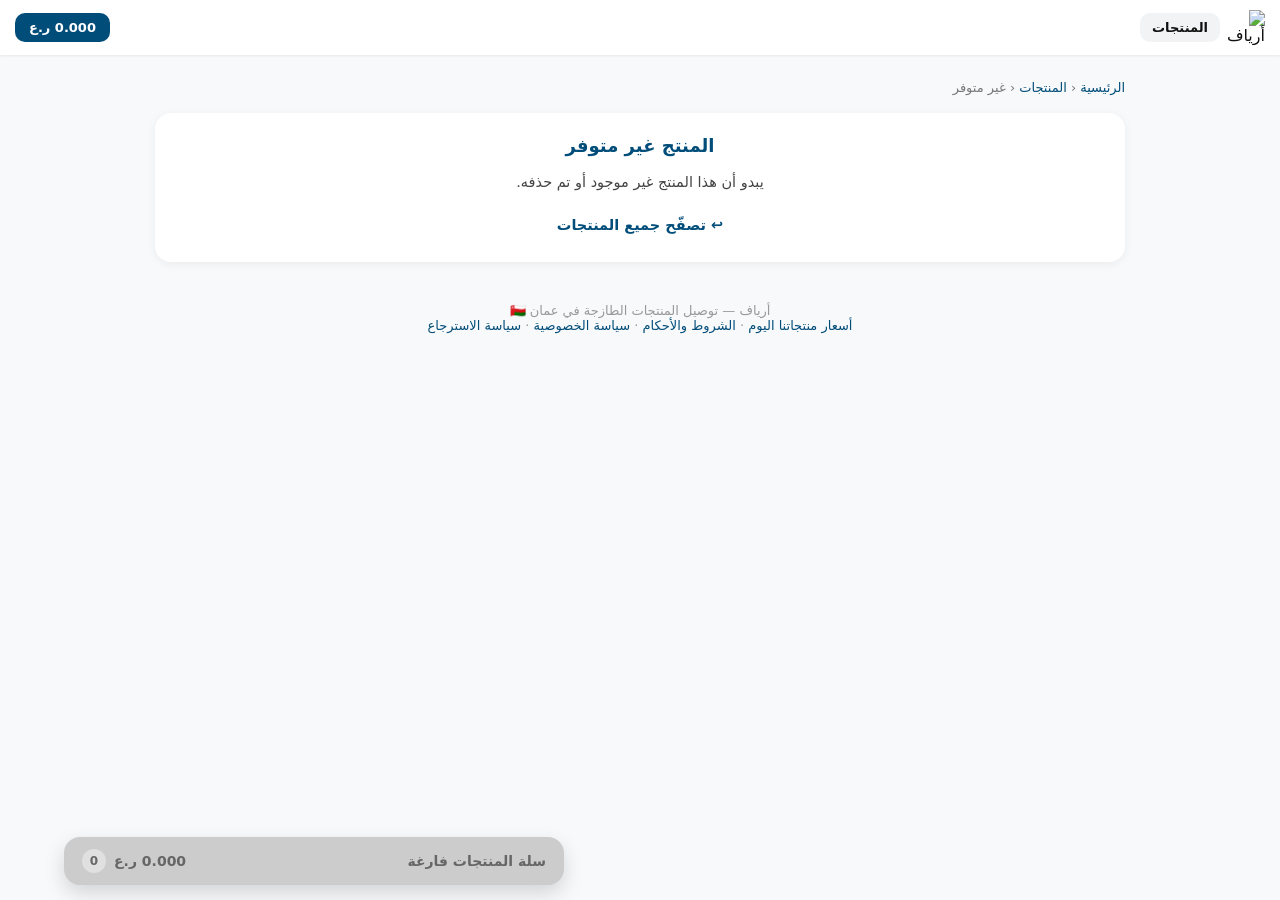
==== product/index.html @ e7104738 "Add files via upload" ====
<!DOCTYPE html>
<html lang="ar" dir="rtl">
<head>
<meta charset="UTF-8">
<meta name="viewport" content="width=device-width, initial-scale=1.0">
<title>تفاصيل المنتج | مزارع الثنيان قطر</title>
<meta name="description" content="تعرّف على منتجات مزارع الثنيان قطر واطلبها أونلاين.">
<meta name="robots" content="index, follow, max-image-preview:large">
<meta name="theme-color" content="#004d7a">
<meta property="og:type" content="product">
<meta property="og:site_name" content="مزارع الثنيان قطر">
<meta property="og:locale" content="ar_QA">
<meta property="og:title" content="تفاصيل المنتج | مزارع الثنيان قطر">
<meta property="og:description" content="تعرّف على منتجات مزارع الثنيان قطر واطلبها أونلاين.">
<meta property="og:image" content="https://althenayanfarms.app/assets/images/nfc2.png">
<meta property="og:image:width" content="518">
<meta property="og:image:height" content="121">
<meta property="og:image:alt" content="شعار مزارع الثنيان قطر - Althenayan Farms">
<meta name="twitter:card" content="summary_large_image">
<meta name="twitter:title" content="تفاصيل المنتج | مزارع الثنيان قطر">
<meta name="twitter:description" content="تعرّف على منتجات مزارع الثنيان قطر واطلبها أونلاين.">
<meta name="twitter:image" content="https://althenayanfarms.app/assets/images/nfc2.png">
<link rel="icon" href="/favicon.svg" type="image/svg+xml">
<script src="https://www.gstatic.com/firebasejs/10.12.2/firebase-app-compat.js"></script>
<script src="https://www.gstatic.com/firebasejs/10.12.2/firebase-firestore-compat.js"></script>
<script src="https://www.gstatic.com/firebasejs/10.12.2/firebase-database-compat.js"></script>
<script src="/assets/js/firebase-client.js?v=20260913"></script>
<script src="/assets/js/products-store.js"></script>
<script src="/assets/js/cart.js"></script>
<style>
* { box-sizing: border-box; margin: 0; padding: 0; font-family: system-ui, -apple-system, 'Segoe UI', Roboto, sans-serif; -webkit-tap-highlight-color: transparent; }
body { background: #f8f9fa; color: #111; padding-bottom: 100px; }
a { text-decoration: none; color: inherit; }

/* ── رأس الصفحة (مطابق للصفحة الرئيسية) ── */
.MainContainer_headerContainer__RY5Ne { background: #fff; position: sticky; top: 0; z-index: 100; box-shadow: 0 1px 3px rgba(0,0,0,.07); }
.Header_header__HSEQ9 { max-width: 1400px; margin: 0 auto; padding: 10px 15px; }
.Header_nav__DVSK7 { display: flex; justify-content: space-between; align-items: center; }
.Header_logoWithCatalog__v4fgc { display: flex; align-items: center; gap: 10px; }
.Logo_logo__oq6_b { display: block; width: 35px; height: 35px; position: relative; }
.Logo_fullLogo__l2rPp { width: 100%; height: 100%; object-fit: contain; }
.Header_sideWrapper__3FSV4 { display: flex; align-items: center; gap: 8px; }
.CartButton_wrapper__DN_bX { display: flex; align-items: center; gap: 6px; }
.CartButton_wrapper__DN_bX .Button_primary__SrbPy {
  background-color: #004d7a; color: #fff; border: none; padding: 7px 14px;
  border-radius: 10px; font-weight: bold; cursor: pointer; display: flex;
  align-items: center; gap: 6px; font-size: 13px;
}
.Header_homeBtn__Z1xQp {
  background: #f1f3f5; border: none; padding: 7px 12px; border-radius: 10px;
  font-weight: 600; cursor: pointer; font-size: 13px; color: #111;
}

/* ── المحتوى ── */
.wrap { max-width: 1000px; margin: 0 auto; padding: 15px; }
.breadcrumb { font-size: 13px; color: #777; margin: 10px 0 18px; }
.breadcrumb a { color: #004d7a; }
.card { background: #fff; border-radius: 16px; box-shadow: 0 2px 10px rgba(0,0,0,.06); overflow: hidden; display: flex; flex-wrap: wrap; }
.card-img { flex: 1 1 320px; background: #f1f3f5; display: flex; align-items: center; justify-content: center; min-height: 300px; position: relative; }
.card-img img { width: 100%; height: 100%; object-fit: cover; max-height: 420px; }
.card-body { flex: 1 1 320px; padding: 26px; display: flex; flex-direction: column; gap: 14px; }
h1 { font-size: 24px; color: #111; line-height: 1.5; font-weight: 800; }
.desc { color: #444; line-height: 1.9; font-size: 15px; }
.price { font-size: 26px; font-weight: 800; color: #004d7a; }
.price small { font-size: 15px; font-weight: 600; }
.badges { display: flex; gap: 8px; flex-wrap: wrap; }
.badge { background: #e8f4ea; color: #1e7e34; font-size: 12px; font-weight: 700; padding: 5px 12px; border-radius: 20px; }
.badge.blue { background: #e7f1f8; color: #004d7a; }

/* زر الإضافة وعداد الكمية (مطابق للصفحة الرئيسية) */
.buy-area { position: relative; margin-top: auto; min-height: 48px; display: flex; align-items: center; }
.AddButton {
  background: #004d7a; color: #fff; border: none; padding: 12px 30px;
  border-radius: 12px; font-weight: 800; cursor: pointer; font-size: 15px;
}
.QuantityController {
  background: #f8f9fa; border: 1px solid #dee2e6; padding: 4px 12px;
  border-radius: 10px; display: flex; align-items: center; gap: 14px;
  font-weight: 700; font-size: 15px;
}
.QuantityController button { background: none; border: none; font-size: 18px; font-weight: bold; cursor: pointer; color: #004d7a; padding: 2px 8px; }

.section { background: #fff; border-radius: 16px; box-shadow: 0 2px 10px rgba(0,0,0,.06); padding: 22px 26px; margin-top: 18px; }
.section h2 { font-size: 18px; color: #004d7a; margin-bottom: 12px; }
.section p { color: #444; line-height: 2; font-size: 14.5px; }
.related { display: grid; grid-template-columns: repeat(auto-fill, minmax(150px, 1fr)); gap: 12px; }
.rel-card { background: #f8f9fa; border-radius: 12px; overflow: hidden; border: 1px solid #eee; transition: transform .15s; }
.rel-card:hover { transform: translateY(-3px); }
.rel-card img { width: 100%; height: 110px; object-fit: cover; }
.rel-card .rel-body { padding: 10px; }
.rel-card .rel-name { font-size: 13.5px; font-weight: 700; color: #222; line-height: 1.5; }
.rel-card .rel-price { font-size: 13px; font-weight: 800; color: #004d7a; margin-top: 4px; }
.footer { text-align: center; color: #999; font-size: 13px; padding: 26px 15px; }
.footer a { color: #004d7a; }
.toast { position: fixed; bottom: 100px; right: 50%; transform: translateX(50%) translateY(80px); background: #1e7e34; color: #fff; padding: 12px 26px; border-radius: 12px; font-weight: 700; opacity: 0; transition: all .3s; z-index: 999; }
.toast.show { opacity: 1; transform: translateX(50%) translateY(0); }
.loading { text-align: center; color: #999; padding: 60px 20px; font-size: 15px; }
.hidden { display: none !important; }

/* ── شريط السلة العائم أسفل الشاشة (مطابق للصفحة الرئيسية) ── */
.FloatingCartBar {
  position: fixed; bottom: 15px; left: 5%; width: 90%; max-width: 500px;
  background-color: #cccccc; color: #666666; border-radius: 16px; padding: 12px 18px;
  display: flex; justify-content: space-between; align-items: center;
  box-shadow: 0 8px 20px rgba(0, 0, 0, 0.15); z-index: 1000; cursor: default;
  transition: all 0.3s ease;
}
.FloatingCartBar.active-cart { background-color: #004d7a; color: white; box-shadow: 0 8px 20px rgba(0, 77, 122, 0.3); cursor: pointer; }
.FloatingCartBar .cart-text { font-size: 14px; font-weight: bold; display: flex; align-items: center; gap: 6px; }
.FloatingCartBar .cart-badge {
  background: #e0e0e0; color: #666; width: 24px; height: 24px; border-radius: 50%;
  display: flex; align-items: center; justify-content: center; font-size: 12px;
  font-weight: bold; transition: all 0.3s ease;
}
.FloatingCartBar.active-cart .cart-badge { background: #ffffff; color: #004d7a; }
.FloatingCartBar .cart-price { font-size: 14px; font-weight: bold; }
</style>
</head>
<body>

<!-- رأس الصفحة -->
<div class="MainContainer_headerContainer__RY5Ne">
  <header class="Header_header__HSEQ9">
    <div class="Header_nav__DVSK7">
      <div class="Header_logoWithCatalog__v4fgc">
        <a class="Logo_logo__oq6_b" href="/"><img alt="أرياف" src="/assets/images/areaf-logo.webp" class="Logo_fullLogo__l2rPp"></a>
        <button class="Header_homeBtn__Z1xQp" onclick="window.location.href='/#products'">المنتجات</button>
      </div>
      <div class="Header_sideWrapper__3FSV4">
        <div class="CartButton_wrapper__DN_bX">
          <button class="Button_button__xKXcy Button_primary__SrbPy" onclick="goToCart()">
            <span id="header-total">0.000 ر.ع</span>
          </button>
        </div>
      </div>
    </div>
  </header>
</div>

<main class="wrap">
  <nav class="breadcrumb" aria-label="breadcrumb">
    <a href="/">الرئيسية</a> &lsaquo; <a href="/#products">المنتجات</a> &lsaquo; <span id="crumb-name">…</span>
  </nav>

  <div class="loading" id="loadingBox">⏳ جاري تحميل تفاصيل المنتج…</div>

  <div class="hidden" id="notFoundBox">
    <div class="section" style="text-align:center">
      <h2>المنتج غير متوفر</h2>
      <p>يبدو أن هذا المنتج غير موجود أو تم حذفه.</p>
      <p style="margin-top:14px"><a href="/#products" style="color:#004d7a;font-weight:700">↩︎ تصفّح جميع المنتجات</a></p>
    </div>
  </div>

  <div class="hidden" id="contentBox">
    <article class="card" itemscope itemtype="https://schema.org/Product">
      <div class="card-img"><img id="p-img" src="" alt="" itemprop="image" fetchpriority="high"></div>
      <div class="card-body">
        <h1 itemprop="name" id="p-name"></h1>
        <div class="badges">
          <span class="badge">✅ طازج يومياً</span>
          <span class="badge blue">🚚 توصيل مجاني خلال 40 دقيقة</span>
          <span class="badge blue">🇴🇲 داخل عمان</span>
        </div>
        <p class="desc" itemprop="description" id="p-desc"></p>
        <div class="price" itemprop="offers" itemscope itemtype="https://schema.org/Offer">
          <meta itemprop="priceCurrency" content="OMR">
          <span itemprop="price" content="" id="p-price"></span> <small>ر.ع</small>
          <link itemprop="availability" href="https://schema.org/InStock">
        </div>
        <div class="buy-area" id="buyArea"></div>
      </div>
    </article>

    <section class="section">
      <h2 id="p-heading"></h2>
      <p id="p-longdesc"></p>
    </section>

    <section class="section" id="relatedSection">
      <h2>منتجات طازجة أخرى قد تعجبك</h2>
      <div class="related" id="relatedGrid"></div>
    </section>
  </div>
</main>

<footer class="footer">أرياف — توصيل المنتجات الطازجة في عمان 🇴🇲<br>
<a href="/prices">أسعار منتجاتنا اليوم</a> · <a href="/terms.html">الشروط والأحكام</a> · <a href="/privacy.html">سياسة الخصوصية</a> · <a href="/returns.html">سياسة الاسترجاع</a></footer>

<!-- شريط السلة العائم السفلي -->
<div class="FloatingCartBar" id="floating-cart-bar" onclick="goToCart()">
  <div class="cart-text" id="cart-text-content">سلة المنتجات فارغة</div>
  <div style="display: flex; align-items: center; gap: 8px;">
    <span class="cart-price" id="footer-total">0.000 ر.ع</span>
    <div class="cart-badge" id="footer-count">0</div>
  </div>
</div>

<div class="toast" id="toast">✅ تمت الإضافة إلى السلة</div>

<script>
// نسخة مدمجة من الكتالوج: عرض فوري بلا انتظار الشبكة، ثم تُزامَن من Firestore
const defaultProducts = [
    { _id: 'S1OG6OdRczZ759QvIwOE', name: 'صدور دجاج فيليه 500 غرام', desc: 'صدور دجاج فيليه طازجة عالية الجودة، طرية ومتعددة الاستخدامات. غنية بالبروتين وقليلة الدهون، مثالية للشوي أو الطبخ أو إضافتها إلى وصفاتك المفضلة.', price: '26.500', img: '/assets/images/products/64cfaf4f58a04ba1.webp' },
    { _id: 'nwN3f1m8eHN95QnaHN1d', name: 'أفخاذ دجاج (درام ستيك) 500 غرام', desc: 'أفخاذ دجاج طازجة بلحم طري وطعم غني. غنية بالبروتين، مثالية للشوي والتحميص والقلي ولجميع وصفات العائلة اليومية.', price: '14.750', img: '/assets/images/products/bca1d85d40df473d.webp' },
    { _id: 'ojP5ioggS4Hfm76S4rj8', name: 'قوانص دجاج 500 غرام', desc: 'قوانص دجاج طازجة بقوام غني وطعم مميز. غنية بالبروتين، مثالية للقلي والتحمير واليخنات والأطباق التقليدية.', price: '11.750', img: '/assets/images/products/75ea36470623ad14.webp' },
    { _id: 'r4o9smkxTUTCrY8Kjr6X', name: 'دجاج كامل طازج 1000 غرام', desc: 'دجاج كامل طازج بلحم طري وطعم غني لوجبات العائلة. غني بالبروتين ومعبأ بعناية للحفاظ على الطزاجة، مثالي للشوي والتحميص والقلي.', price: '22.500', img: '/assets/images/products/cbe97a395f35b126.webp' },
    { _id: 'iSPmE4PFDKIRRRCLv43G', name: 'قلوب دجاج 500 غرام', desc: 'قلوب دجاج طازجة بقوام غني وطعم مميز. غنية بالبروتين والحديد، مثالية للقلي والشوي والتحمير وتنويع الأطباق اليومية.', price: '12.750', img: '/assets/images/products/212a369aa60c300c.webp' },
    { _id: 'fulPUMvwYKAcGFkuGrwS', name: 'كبود دجاج 500 غرام', desc: 'كبود دجاج طازجة منتقاة بعناية، بقوام غني وطعم مميز. غنية بالبروتين والحديد، مثالية للأطباق التقليدية والوجبات المنزلية.', price: '13.750', img: '/assets/images/products/f6fcfd0275e816df.webp' },
    { _id: 'YdZ5l5oWQGqAbjaQrBXH', name: 'دجاج مفروم طازج 500 غرام', desc: 'دجاج مفروم طازج مُحضّر بعناية لسهولة الاستخدام في المطبخ. غني بالبروتين وسهل الطبخ، مثالي للبرغر والكفتة والمعكرونة والحشوات.', price: '14.000', img: '/assets/images/products/87ca2f7cca251524.webp' },
    { _id: 'gIRO1c2bue7PkfhvYWmT', name: 'رقاب دجاج 500 غرام', desc: 'رقاب دجاج طازجة، مثالية للشوربات واليخنات والمرق المنزلي.', price: '3.750', img: '/assets/images/products/9d244cb5327126b8.webp' },
    { _id: '2giQrXHcHC2BoQCIV52r', name: 'شيش طاووق 500 غرام', desc: 'شيش طاووق من صدور دجاج طازجة متبّلة بخلطة بهارات شهية. غني بالبروتين وسهل التحضير، مثالي للشوي والسندويشات والوجبات اليومية.', price: '25.000', img: '/assets/images/products/38431670b251e798.webp' },
    { _id: 'mHK5OnnfOR2pURPpfVMU', name: 'فخذ دجاج (ورك) 500 غرام', desc: 'أفخاذ دجاج (ورك) طازجة بلحم طري وطعم غني. غنية بالبروتين، مثالية للشوي والتحميص والقلي.', price: '9.000', img: '/assets/images/products/246a6301544d55ba.webp' },
    { _id: 'v2eqxAnbTBdQSpM59tcz', name: 'أرجل دجاج كاملة 500 غرام', desc: 'أرجل دجاج كاملة طازجة بلحم طري وطعم غني. غنية بالبروتين ومعبأة بعناية للحفاظ على الطزاجة، مثالية للشوي والتحميص والقلي.', price: '11.750', img: '/assets/images/products/8892553fd32c058f.webp' },
    { _id: 'zBnczV6WWUpklL42kKXo', name: 'أجنحة دجاج كاملة 500 غرام', desc: 'أجنحة دجاج كاملة طازجة بلحم طري وطعم غني. غنية بالبروتين، مثالية للشوي والتحميص والقلي وللجمعات.', price: '8.250', img: '/assets/images/products/9fe5e74d5141593f.webp' },
    { _id: 'XCrjoFobwOwdnoiolWA3', name: 'دجاج صغير طازج 600 غرام × 2', desc: 'دجاج صغير طازج بلحم طري وطعم غني لوجبات العائلة. غني بالبروتين ومعبأ بعناية للحفاظ على الطزاجة، مثالي للشوي والتحميص والقلي.', price: '28.000', img: '/assets/images/products/db50fe6795304556.webp' },
    { _id: 'dzEQfqLvrBFKQbrIx6Z3', name: 'مكعبات صدور دجاج 500 غرام', desc: 'مكعبات من صدور دجاج طازجة عالية الجودة، مقطّعة لسهولة التحضير. غنية بالبروتين وقليلة الدهون، مثالية للكاري والسلطات والمعكرونة والوجبات السريعة.', price: '27.000', img: '/assets/images/products/3204f9bb42f1b1d9.webp' },
    { _id: 'MlDtoYnnlmdP4PDaVQ6m', name: 'شرائح صدور دجاج 500 غرام', desc: 'شرائح من صدور دجاج طازجة عالية الجودة، جاهزة للطبخ السريع. غنية بالبروتين وقليلة الدهون، مثالية للراب والسلطات والسندويشات.', price: '27.500', img: '/assets/images/products/cc6eff5716136ee2.webp' },
    { _id: 'ncNAjbtkatqvUJFevht0', name: 'أقدام دجاج 500 غرام', desc: 'أقدام دجاج طازجة غنية بالبروتين، خيار صحي ومفيد لحيواناتك الأليفة. تساهم في صحة الأسنان والمفاصل وتوفّر مضغاً لذيذاً ومشبعاً.', price: '5.000', img: '/assets/images/products/04a1783b7126810d.webp' },
    { _id: 'MSfCKnEELL2xBqaIPXV6', name: 'قطع دجاج مشكّلة 1000 غرام', desc: 'قطع دجاج مشكّلة طازجة بلحم طري وطعم غني. غنية بالبروتين، مثالية للشوي والتحميص والقلي.', price: '14.250', img: '/assets/images/products/0b6afac1582cc4f7.webp' },
    { _id: 'xKksGeNI20AZ3JaBieGe', name: 'نصف دجاج متبّل باربكيو 500 غرام', desc: 'نصف دجاج طازج متبّل بخلطة الباربكيو المدخّنة. غني بالبروتين وجاهز للطبخ، مثالي للشوي والتحميص ووجبات العائلة.', price: '14.000', img: '/assets/images/products/79b0d502728e1235.webp' },
    { _id: 'jUQF3UXPvkRFpnSyt5jW', name: 'نصف دجاج متبّل مظبي 500 غرام', desc: 'نصف دجاج طازج متبّل ببهارات المظبي الأصيلة بطعم مدخّن غني مستوحى من المطبخ التقليدي. غني بالبروتين وجاهز للطبخ.', price: '14.000', img: '/assets/images/products/89275693f7ff0f65.webp' },
    { _id: 'GNLnKqUMgh5yh3cAl0z0', name: 'أفخاذ دجاج متبّلة باربكيو 500 غرام', desc: 'أفخاذ دجاج طازجة متبّلة بخلطة الباربكيو المدخّنة. غنية بالبروتين وجاهزة للطبخ، مثالية للشوي والتحميص.', price: '14.250', img: '/assets/images/products/5d53c059ff94313e.webp' },
    { _id: 'uExSYxQ3rQJkdMG5Vcl5', name: 'أجنحة دجاج متبّلة باربكيو 500 غرام', desc: 'أجنحة دجاج طازجة متبّلة بخلطة الباربكيو المدخّنة. غنية بالبروتين وجاهزة للطبخ، مثالية للشوي وللجمعات.', price: '11.000', img: '/assets/images/products/66be65de5ea520e3.webp' },
    { _id: 'RTEWF6TOZGgNk6iwKMjs', name: 'صدور دجاج فيليه متبّلة برياني 500 غرام', desc: 'صدور دجاج فيليه طازجة متبّلة ببهارات البرياني العطرية بطعم غني وتقليدي. غنية بالبروتين وجاهزة للطبخ.', price: '29.250', img: '/assets/images/products/2ff885eb8b669009.webp' },
    { _id: 'qCGbphRfdncA1oUsoe1i', name: 'نصف دجاج متبّل برياني 500 غرام', desc: 'نصف دجاج طازج متبّل ببهارات البرياني العطرية. غني بالبروتين وجاهز للطبخ، مثالي لوجبات العائلة.', price: '14.000', img: '/assets/images/products/f02c02162c1c017d.webp' },
    { _id: 'M8iemWZzu5ZnZJz5gPAx', name: 'أرجل دجاج متبّلة برياني 500 غرام', desc: 'أرجل دجاج طازجة متبّلة ببهارات البرياني العطرية. غنية بالبروتين وجاهزة للطبخ.', price: '11.500', img: '/assets/images/products/0b3475d325f934cc.webp' },
    { _id: '2TOHeov8FLhYAA2ynWl2', name: 'شيش طاووق متبّل برياني 500 غرام', desc: 'شيش طاووق من صدور دجاج طازجة متبّل ببهارات البرياني العطرية. غني بالبروتين وجاهز للطبخ، مثالي للشوي.', price: '27.750', img: '/assets/images/products/8a9b4ec13451ced9.webp' },
    { _id: 'cDaciF4hRMmlzmFMUwRU', name: 'صدور دجاج فيليه متبّلة مظبي 500 غرام', desc: 'صدور دجاج فيليه طازجة متبّلة ببهارات المظبي الأصيلة بطعم مدخّن غني. غنية بالبروتين وجاهزة للطبخ.', price: '29.250', img: '/assets/images/products/07788c3fe76e4c40.webp' },
    { _id: 'zjqLtpH7uhKoQdvajyvf', name: 'أفخاذ دجاج متبّلة مظبي 500 غرام', desc: 'أفخاذ دجاج طازجة متبّلة ببهارات المظبي الأصيلة بطعم مدخّن غني. غنية بالبروتين وجاهزة للطبخ.', price: '14.250', img: '/assets/images/products/3a8ed432ad0aa57a.webp' },
    { _id: 'TZBpgXT7FVlqGFlbPMLz', name: 'أرجل دجاج متبّلة مظبي 500 غرام', desc: 'أرجل دجاج طازجة متبّلة ببهارات المظبي الأصيلة. غنية بالبروتين وجاهزة للطبخ، مثالية للشوي والتحميص.', price: '11.500', img: '/assets/images/products/9138a9671d3d7b53.webp' },
    { _id: 'WwQsdYnU0RJLFueBaSgW', name: 'شيش طاووق متبّل مظبي 500 غرام', desc: 'شيش طاووق من صدور دجاج طازجة متبّل ببهارات المظبي الأصيلة بطعم مدخّن غني. غني بالبروتين وجاهز للطبخ.', price: '27.750', img: '/assets/images/products/60dad38de03199a1.webp' },
    { _id: 'ZyqvUxpFP70rPQWN6QWS', name: 'شيش طاووق متبّل حار 500 غرام', desc: 'شيش طاووق من صدور دجاج طازجة متبّل بخلطة بهارات حارة وغنية. غني بالبروتين وجاهز للطبخ، مثالي للشوي والراب.', price: '27.750', img: '/assets/images/products/cf43edec84a46f3d.webp' },
    { _id: 'Tlr3lRKO1oTBmNIoWHEf', name: 'صدور دجاج فيليه متبّلة باربكيو 500 غرام', desc: 'صدور دجاج فيليه طازجة متبّلة بخلطة الباربكيو المدخّنة. غنية بالبروتين وجاهزة للطبخ، مثالية للشوي والسندويشات.', price: '29.250', img: '/assets/images/products/684549406577a1ab.webp' },
    { _id: 'ZIWEF0fXSx9iHAVf3Ap7', name: 'أرجل دجاج متبّلة باربكيو 500 غرام', desc: 'أرجل دجاج طازجة متبّلة بخلطة الباربكيو المدخّنة. غنية بالبروتين وجاهزة للطبخ.', price: '11.500', img: '/assets/images/products/56205362ebc1ba9b.webp' },
    { _id: 'VMn7JqE4VqSqBX2CZEaI', name: 'شيش طاووق متبّل باربكيو 500 غرام', desc: 'شيش طاووق من صدور دجاج طازجة متبّل بخلطة الباربكيو المدخّنة. غني بالبروتين وجاهز للطبخ.', price: '27.750', img: '/assets/images/products/b4b7f408aadec921.webp' },
    { _id: '2OlfKFXBb8Ix4odms5no', name: 'أفخاذ دجاج متبّلة برياني 500 غرام', desc: 'أفخاذ دجاج طازجة متبّلة ببهارات البرياني العطرية. غنية بالبروتين وجاهزة للطبخ.', price: '14.250', img: '/assets/images/products/ed1ae07dcfc0f9ea.webp' },
    { _id: '3sN35Kfkvl7rIg7yQJ5K', name: 'أجنحة دجاج متبّلة برياني 500 غرام', desc: 'أجنحة دجاج طازجة متبّلة ببهارات البرياني العطرية. غنية بالبروتين وجاهزة للطبخ.', price: '11.000', img: '/assets/images/products/7e7dda183fd0fbc0.webp' },
    { _id: 'BuUqggzb6flHbU8EBbMl', name: 'أجنحة دجاج متبّلة مظبي 500 غرام', desc: 'أجنحة دجاج طازجة متبّلة ببهارات المظبي الأصيلة بطعم مدخّن غني. غنية بالبروتين وجاهزة للطبخ.', price: '11.000', img: '/assets/images/products/21fb68da81b99e92.webp' },
    { _id: '11cg05LrMLWZRzOn3T36', name: 'صدور دجاج فيليه متبّلة حار 500 غرام', desc: 'صدور دجاج فيليه طازجة متبّلة بخلطة بهارات حارة وغنية. غنية بالبروتين وجاهزة للطبخ.', price: '29.250', img: '/assets/images/products/2e6d75f9f697e4e6.webp' },
    { _id: 'xPKT6UC9yPzmN8KsdroX', name: 'أفخاذ دجاج متبّلة حار 500 غرام', desc: 'أفخاذ دجاج طازجة متبّلة بخلطة بهارات حارة. غنية بالبروتين وجاهزة للطبخ.', price: '14.250', img: '/assets/images/products/bcf67738ace8e0cf.webp' },
    { _id: '8xI3wehKM0FQRwBHt8y7', name: 'نصف دجاج متبّل حار 500 غرام', desc: 'نصف دجاج طازج متبّل بخلطة بهارات حارة وغنية. غني بالبروتين وجاهز للطبخ.', price: '14.000', img: '/assets/images/products/659b861b76e28535.webp' },
    { _id: '438jfz1qDUbNRG3ngqee', name: 'أرجل دجاج متبّلة حار 500 غرام', desc: 'أرجل دجاج طازجة متبّلة بخلطة بهارات حارة. غنية بالبروتين وجاهزة للطبخ.', price: '11.500', img: '/assets/images/products/998a5b3bb5804244.webp' },
    { _id: 'acSJbYZKMRB1bXYxHZOQ', name: 'أجنحة دجاج متبّلة حار 500 غرام', desc: 'أجنحة دجاج طازجة متبّلة بخلطة بهارات حارة. غنية بالبروتين وجاهزة للطبخ.', price: '11.000', img: '/assets/images/products/83b4480d7674f006.webp' },
    { _id: 'Eusox1P1ltl5fbNJRBwf', name: 'صدور دجاج فيليه متبّلة تندوري 500 غرام', desc: 'صدور دجاج فيليه طازجة متبّلة ببهارات التندوري التقليدية بطعم أصيل وغني. غنية بالبروتين وجاهزة للطبخ.', price: '29.250', img: '/assets/images/products/9725d7a022d69dc2.webp' },
    { _id: 'CzUrwn0OcXdKFajpma9O', name: 'أرجل دجاج متبّلة تندوري 500 غرام', desc: 'أرجل دجاج طازجة متبّلة ببهارات التندوري التقليدية. غنية بالبروتين وجاهزة للطبخ.', price: '11.500', img: '/assets/images/products/c2f478bb4ff61367.webp' },
    { _id: 'ry7W8ywklZbC5tHanmSD', name: 'أفخاذ دجاج متبّلة تندوري 500 غرام', desc: 'أفخاذ دجاج طازجة متبّلة ببهارات التندوري التقليدية. غنية بالبروتين وجاهزة للطبخ.', price: '14.250', img: '/assets/images/products/93ef0fb0967f9bbc.webp' },
    { _id: 'QFpUF8aYHzpecq23JOm3', name: 'نصف دجاج متبّل تندوري 500 غرام', desc: 'نصف دجاج طازج متبّل ببهارات التندوري التقليدية بطعم أصيل. غني بالبروتين وجاهز للطبخ.', price: '14.000', img: '/assets/images/products/b0a4a2cc0f3eed50.webp' },
    { _id: 'srIMYbsS8Y5BOj3c8E08', name: 'شيش طاووق متبّل تندوري 500 غرام', desc: 'شيش طاووق من صدور دجاج طازجة متبّل ببهارات التندوري التقليدية. غني بالبروتين وجاهز للطبخ.', price: '27.750', img: '/assets/images/products/70d030c6b9655b53.webp' },
    { _id: 'SwIAAhG8hYqcDZ4mY6Qs', name: 'أجنحة دجاج متبّلة تندوري 500 غرام', desc: 'أجنحة دجاج طازجة متبّلة ببهارات التندوري التقليدية. غنية بالبروتين وجاهزة للطبخ.', price: '11.000', img: '/assets/images/products/d5596fe61eaf9ddf.webp' },
    { _id: 'hvF6THoRILY8BNU1OrNP', name: 'دجاج كامل طازج 800 غرام', desc: 'دجاج كامل طازج بلحم طري وطعم غني لوجبات العائلة. غني بالبروتين ومعبأ بعناية للحفاظ على الطزاجة، مثالي للشوي والتحميص والقلي.', price: '18.000', img: '/assets/images/products/7d11a6bb00898616.webp' },
    { _id: 'Mwb10LM3jGOYjKqdFh26', name: 'دجاج كامل طازج 900 غرام', desc: 'دجاج كامل طازج بلحم طري وطعم غني لوجبات العائلة. غني بالبروتين ومعبأ بعناية للحفاظ على الطزاجة، مثالي للشوي والتحميص والقلي.', price: '20.250', img: '/assets/images/products/d3686bb3c96a408b.webp' },
    { _id: 'fuFrz7w7SQ0TYkld2Pmn', name: 'دجاج كامل طازج 1100 غرام', desc: 'دجاج كامل طازج بلحم طري وطعم غني لوجبات العائلة. غني بالبروتين ومعبأ بعناية للحفاظ على الطزاجة، مثالي للشوي والتحميص والقلي.', price: '24.750', img: '/assets/images/products/ed94349197d7ea66.webp' },
    { _id: 'R5Ii05AQssGu4Jlfw3He', name: 'دجاج كامل طازج 1200 غرام', desc: 'دجاج كامل طازج بلحم طري وطعم غني لوجبات العائلة. غني بالبروتين ومعبأ بعناية للحفاظ على الطزاجة، مثالي للشوي والتحميص والقلي.', price: '27.000', img: '/assets/images/products/8ad8c7f8bf4d83c2.webp' },
    { _id: '4iPz3a1y016ckh0MsuOX', name: 'دجاج كامل طازج 1300 غرام', desc: 'دجاج كامل طازج بلحم طري وطعم غني لوجبات العائلة. غني بالبروتين ومعبأ بعناية للحفاظ على الطزاجة، مثالي للشوي والتحميص والقلي.', price: '29.000', img: '/assets/images/products/97a32529db9999fd.webp' },
    { _id: 'usvJD2SJq9gdXR6vvNoe', name: 'دجاج كامل طازج 1400 غرام', desc: 'دجاج كامل طازج بلحم طري وطعم غني لوجبات العائلة. غني بالبروتين ومعبأ بعناية للحفاظ على الطزاجة، مثالي للشوي والتحميص والقلي.', price: '31.000', img: '/assets/images/products/48b9a5996c6edf44.webp' },
    { _id: 'd0CvubG0NKn0pAsknDGS', name: 'دجاج صغير طازج 500 غرام × 2', desc: 'دجاج صغير طازج بلحم طري وطعم غني لوجبات العائلة. غني بالبروتين ومعبأ بعناية للحفاظ على الطزاجة، مثالي للشوي والتحميص والقلي.', price: '24.000', img: '/assets/images/products/d217128b266786a2.webp' },
    { _id: 'ZjGj6gmJlhoCScgAttlP', name: 'دجاج صغير طازج 400 غرام × 2', desc: 'دجاج صغير طازج بلحم طري وطعم غني لوجبات العائلة. غني بالبروتين ومعبأ بعناية للحفاظ على الطزاجة، مثالي للشوي والتحميص والقلي.', price: '22.500', img: '/assets/images/products/c3fe73d3048c7729.webp' },
    { _id: 'm2Pf9KYt1JIwJjrc6SOS', name: 'صدر دجاج كامل 500 غرام', desc: 'صدر دجاج كامل طازج بلحم طري وطعم غني طبيعي. غني بالبروتين وقليل الدهون، مثالي للشوي والتحميص والطبخ الصحي.', price: '15.000', img: '/assets/images/products/2aa94c3be73d9d62.webp' },
    { _id: 'gwFgP8G7vuEEo8s62Xk6', name: 'دجاج بلدي طازج حر الرعي 800 غرام', desc: 'دجاج بلدي طازج حر الرعي، مُربّى طبيعياً بدون مضادات حيوية، بلحم طري وطعم غني. غني بالبروتين عالي الجودة وأوميغا 3 والسيلينيوم، ومعبأ بعناية للحفاظ على الطزاجة.', price: '52.000', img: '/assets/images/products/b816ae625da69759.webp' },
    { _id: 'p0TVEPaua57zo8ql3XRP', name: 'دجاج بلدي طازج حر الرعي 900 غرام', desc: 'دجاج بلدي طازج حر الرعي، مُربّى طبيعياً بدون مضادات حيوية، بلحم طري وطعم غني. غني بالبروتين عالي الجودة وأوميغا 3 والسيلينيوم، ومعبأ بعناية للحفاظ على الطزاجة.', price: '58.500', img: '/assets/images/products/c00af4b7bb16893c.webp' },
    { _id: '7lnkdv6L6LBlfViq13jr', name: 'دجاج بلدي طازج حر الرعي 1000 غرام', desc: 'دجاج بلدي طازج حر الرعي، مُربّى طبيعياً بدون مضادات حيوية، بلحم طري وطعم غني. غني بالبروتين عالي الجودة وأوميغا 3 والسيلينيوم، ومعبأ بعناية للحفاظ على الطزاجة.', price: '65.000', img: '/assets/images/products/17b801e55832a21f.webp' },
    { _id: 'hI6aVb5QYPVvgHEP2qzi', name: 'دجاج بلدي طازج حر الرعي 1100 غرام', desc: 'دجاج بلدي طازج حر الرعي، مُربّى طبيعياً بدون مضادات حيوية، بلحم طري وطعم غني. غني بالبروتين عالي الجودة وأوميغا 3 والسيلينيوم، ومعبأ بعناية للحفاظ على الطزاجة.', price: '71.500', img: '/assets/images/products/8f1ef65748999603.webp' },
    { _id: 'o5gVM6nWCFAnBxdSj3Ed', name: 'جلد دجاج 1000 غرام', desc: 'جلد دجاج طازج درجة أولى 1000 غرام.', price: '5.000', img: '/assets/images/products/51b596d4dd0e24c6.webp' },
    { _id: 'L0rG80hTYW0XTv7o82X5', name: 'دجاج كامل طازج 700 غرام', desc: 'دجاج كامل طازج بلحم طري وطعم غني لوجبات العائلة. غني بالبروتين ومعبأ بعناية للحفاظ على الطزاجة، مثالي للشوي والتحميص والقلي.', price: '15.400', img: '/assets/images/products/22d438afda50f3fe.webp' },
    { _id: 'MPYGGEpQ3Bn8Qyug87mN', name: 'دجاج كامل مدخّن 1100 غرام', desc: 'دجاج كامل مدخّن جاهز للأكل ساخناً أو بارداً. مُحضّر من دجاج طازج ومدخّن بالخشب الطبيعي لطعم غني وقوام طري. غني بالبروتين، مثالي للوجبات السريعة والسندويشات والسلطات.', price: '37.050', img: '/assets/images/products/5ac57e2d83e5eebf.webp' },
    { _id: 'jgt4EnqbJ04saLNKhZ9w', name: 'دجاج كامل مدخّن 800 غرام', desc: 'دجاج كامل مدخّن 800 غرام، جاهز للأكل ساخناً أو بارداً.', price: '27.550', img: '/assets/images/products/5b69b3cc52db624c.webp' },
    { _id: 'AbT6V1AfooDiRwOgezVk', name: 'دجاج كامل مدخّن 1000 غرام', desc: 'دجاج كامل مدخّن جاهز للأكل ساخناً أو بارداً. مُحضّر من دجاج طازج ومدخّن بالخشب الطبيعي لطعم غني وقوام طري. غني بالبروتين، مثالي للوجبات السريعة والسندويشات والسلطات.', price: '34.200', img: '/assets/images/products/edd350ca76035a82.webp' },
    { _id: 'o2Z2TKocqgQCcXmgOU5z', name: 'دجاج كامل طازج 1000 غرام - حجم كبير', desc: 'دجاج كامل طازج بلحم طري وطعم غني لوجبات العائلة. غني بالبروتين ومعبأ بعناية للحفاظ على الطزاجة، مثالي للشوي والتحميص والقلي.', price: '25.000', img: '/assets/images/products/22d438afda50f3fe.webp' },
    { _id: 'loesbyo7vHo9InRezI1g', name: 'عسل السدر الكويتي المميز 500 غرام', desc: 'بوكس 500 غرام', price: '20.000', img: '/assets/images/products/0c8c1ee5d479af63.webp' },
    { _id: 'flkFwemf1bycshXSv2AJ', name: 'عسل السدر الكويتي المميز 250 غرام', desc: '250 غرام', price: '10.000', img: '/assets/images/products/49001983e7f062e3.webp' },
    { _id: '21rBvYjGHYuU7e05merX', name: 'عرض 50 عصفور التين', desc: 'بوكس 50 عصفور تين درجة أولى حجم كبير.', price: '7.000', img: '/assets/images/teen-50.jpg' },
    { _id: 'chNFHFvTno27Rni4dA3k', name: 'تمر خلاص جامبو', desc: 'بوكس 8 كيلو', price: '3.960', img: '/assets/images/products/6788ecc768d939f1.webp' },
    { _id: 'xIKpzPzXEb4vyqb56tkq', name: 'حمام زاجل - بوكس 20 حمامة', desc: 'بوكس 20 حمامه وزن 750 غرام', price: '12.000', img: '/assets/images/products/93a934c2e2679fac.webp' },
    { _id: 'p9mSIOsF32G0cilWQnvt', name: 'حمام زاجل - بوكس 10 حمامات', desc: 'بوكس 10 حمامات وزن 750 غرام', price: '8.000', img: '/assets/images/products/93a934c2e2679fac.webp' },
    { _id: '5cfFS0nEJ8E6zVLtONSc', name: 'تين اخضر العبدلي الفاخر', desc: 'بوكس 3 كيلو', price: '3.500', img: '/assets/images/products/effb0bf6403e9c9a.webp' },
    { _id: '3dJVqXNWYIAS9qOjamCA', name: 'سمك البلطي', desc: 'بوكس 5 كيلو', price: '8.000', img: '/assets/images/products/464d07923446889b.webp' },
    { _id: '9kO1qx9xwOQxaUPIWIJe', name: 'بيض دجاج عربي', desc: '3 اطباق', price: '7.000', img: '/assets/images/products/2c4404c7422c6f9b.webp' },
    { _id: 'v7flepe09O840aJcMmlw', name: 'عرض تمر الصقعي الملكي', desc: 'بوكس 8 كيلو تمر صقعي ملكي فاخر.', price: '3.500', img: '/assets/images/sakey-5.jpg' },
    { _id: 'YFQkJbigZpNIO63IZtAv', name: 'عرض التين الأخضر الفاخر', desc: 'بوكس 5 كيلو تين أخضر فاخر.', price: '3.500', img: '/assets/images/teen-3.jpg' },
    { _id: 'aYLUz1zdzt7RWRkuyJlI', name: 'عرض تمر الخلاص المكبوس', desc: 'بوكس 8 كيلو تمر الخلاص المكبوس درجة أولى.', price: '3.960', img: '/assets/images/khals-8.jpg' },
    { _id: 'hL12T9KFTb15dqYivRLk', name: 'عرض ربيان 10 كيلو - حجم متوسط', desc: '10 كيلو ربيان النعيرية حجم متوسط', price: '8.000', img: '/assets/images/products/9d347f7215403ff3.webp' },
    { _id: 'NevFP4IX6CIN7N85sGhz', name: 'عرض ربيان 10 كيلو - حجم كبير', desc: '10 كيلو ربيان  النعيرية حجم كبير', price: '10.000', img: '/assets/images/products/9d347f7215403ff3.webp' },
    { _id: 'IE3CVwu8yYLa4yGaIyZX', name: 'عرض كل الكويت الجديد', desc: '10 كيلو روبيان عماني جامبو طازج.', price: '5.000', img: '/assets/images/kuwaiti-jumbo-robian-10kg-new.jpg' },
    { _id: 'mYacbAoh78n05fBn5RRu', name: 'عرض 5 بطات فرنسي', desc: 'بوكس 5 بطات فرنسي عمر 4 - 5 شهور.', price: '10.000', img: '/assets/images/batt-5.jpg' },
    { _id: '3Y318d2q1lRijCweDZgD', name: 'عرض 10 بطات فرنسي', desc: 'بوكس 10 بطات فرنسي عمر 4 - 5 شهور.', price: '20.000', img: '/assets/images/batt-10.jpg' },
    { _id: 'x1LoJzT5vmlKGcyhUwX4', name: 'بطة فرنسي', desc: 'بطة فرنسي عمر 4 - 5 شهور.', price: '4.000', img: '/assets/images/batt-1.jpg' },
    { _id: 'Rwyqq8v6uSVT74YmJcJu', name: 'بوكس 5 حمامات', desc: 'بوكس 5 حمامات - طازج وزن 750 جرام.', price: '4.000', img: '/assets/images/hamam-10.jpg' },
    { _id: 'mkGyZByzrDeR02tLPN5N', name: 'بوكس 10 حمامات', desc: 'بوكس 10 حمامات - طازج وزن 750 جرام.', price: '8.000', img: '/assets/images/hamam-10.jpg' },
    { _id: 'sAXD2bZ5XETmiamlktPX', name: 'بوكس 20 حمامة', desc: 'بوكس 20 حمامات - طازج وزن 750 جرام.', price: '12.000', img: '/assets/images/hamam-20.jpg' },
    { _id: 'vEEfaaVImuwesArw5h2A', name: 'بوكس 10 حمامات زاجل', desc: 'بوكس 10 حمامات زاجل - طازج وزن 850 جرام.', price: '8.000', img: '/assets/images/zagel-10.jpg' },
    { _id: 'Lz6Q4CKw5ITfSGRnGXs3', name: 'البوكس الصغير - سمك البلطي', desc: 'بوكس سمك بلطي طازج 5 كيلو.', price: '12.000', img: '/assets/images/bolti-5.jpg' },
    { _id: 'fDwe1T8XsLL1rHh7eD5Q', name: 'البوكس الكبير - سمك البلطي', desc: 'بوكس سمك بلطي طازج 10 كيلو.', price: '20.000', img: '/assets/images/bolti-10.jpg' },
    { _id: 'UJtUaF9LJvmMJZlYwDX2', name: 'بوكس 10 دجاج عربي ساسو', desc: 'بوكس 10 دجاجات عربي ساسو - طازج وزن 1000 - 1300 جرام.', price: '20.000', img: '/assets/images/saso-8.jpg' }
];

let currentProduct = null;
let productIndex = -1;

function productIdFromPath() {
    const m = (window.location.pathname || '').match(/^\/product\/([^\/]+)/);
    return m ? decodeURIComponent(m[1]) : null;
}

function findProduct(products, id) {
    if (id) {
        const byId = products.find(function (p) { return p._id === id; });
        if (byId) return byId;
    }
    return null;
}

function esc(s) {
    return String(s == null ? '' : s)
        .replace(/&/g, '&amp;').replace(/</g, '&lt;').replace(/>/g, '&gt;')
        .replace(/"/g, '&quot;').replace(/'/g, '&#39;');
}

function slugify(name) {
    return (name || 'product').replace(/[^\w\s\u0600-\u06FF-]/g, '').trim().replace(/[\s_]+/g, '-');
}

function renderProduct(product, products) {
    currentProduct = product;
    productIndex = products.indexOf(product);

    document.getElementById('loadingBox').classList.add('hidden');
    document.getElementById('contentBox').classList.remove('hidden');

    const name = product.name || '';
    document.getElementById('crumb-name').textContent = name;
    document.getElementById('p-name').textContent = name;
    document.getElementById('p-desc').textContent = product.desc || '';
    document.getElementById('p-price').textContent = product.price;
    document.getElementById('p-price').setAttribute('content', product.price);
    const img = document.getElementById('p-img');
    img.src = product.img || '/assets/images/areaf-logo.webp';
    img.alt = name + ' - مزارع الثنيان قطر';
    document.getElementById('p-heading').textContent = name + ' — مزارع الثنيان قطر';
    document.getElementById('p-longdesc').textContent =
        'اطلب ' + name + ' الآن من متجر مزارع الثنيان قطر الإلكتروني. ' +
        (product.desc || '') +
        ' نحرص على وصول منتجاتنا طازجة يومياً من المزرعة إلى باب بيتك، مع إمكانية الدفع عند الاستلام أو بالكي نت.';

    document.title = name + ' | مزارع الثنيان قطر';
    const metaDesc = document.querySelector('meta[name="description"]');
    if (metaDesc) metaDesc.setAttribute('content',
        name + ' من مزارع الثنيان قطر بسعر ' + product.price + '. اطلب أونلاين الآن.');
    const ogTitle = document.querySelector('meta[property="og:title"]');
    if (ogTitle) ogTitle.setAttribute('content', document.title);
    const ogDesc = document.querySelector('meta[property="og:description"]');
    if (ogDesc) ogDesc.setAttribute('content', metaDesc ? metaDesc.getAttribute('content') : '');
    const twitterTitle = document.querySelector('meta[name="twitter:title"]');
    if (twitterTitle) twitterTitle.setAttribute('content', document.title);
    const twitterDesc = document.querySelector('meta[name="twitter:description"]');
    if (twitterDesc) twitterDesc.setAttribute('content', metaDesc ? metaDesc.getAttribute('content') : '');

    const canonical = document.querySelector('link[rel="canonical"]');
    if (canonical && product._id) {
        canonical.setAttribute('href', window.location.origin + '/product/' + product._id + '/' + encodeURIComponent(slugify(name)));
    }

    renderBuyArea();
    renderRelated(products);
}

// نفس سلوك زر «إضافة» في الصفحة الرئيسية: يتحول إلى عداد كمية
function renderBuyArea() {
    const area = document.getElementById('buyArea');
    const qty = cartQty();
    if (qty > 0) {
        area.innerHTML =
            '<div class="QuantityController">' +
            '<button type="button" onclick="adjustQty(this,-1)">-</button>' +
            '<span class="qty-val">' + qty + '</span>' +
            '<button type="button" onclick="adjustQty(this,1)">+</button>' +
            '</div>';
    } else {
        area.innerHTML = '<button class="AddButton" type="button" onclick="updateQuantity(this,1)">إضافة</button>';
    }
}

function cartQty() {
    const cart = window.CartGet ? window.CartGet() : [];
    const hit = cart.find(function (p) { return p.name === currentProduct.name; });
    return hit ? (hit.qty || 0) : 0;
}

function updateQuantity(btn, change) {
    if (window.CartAdd) window.CartAdd(currentProduct, 1);
    renderBuyArea();
    showToast();
    calculateTotal();
}

function adjustQty(btn, change) {
    const qtySpan = btn.parentElement.querySelector('.qty-val');
    const next = parseInt(qtySpan.textContent, 10) + change;
    if (next <= 0) {
        if (window.CartRemove) window.CartRemove(currentProduct.name);
    } else {
        if (window.CartSetQty) window.CartSetQty(currentProduct.name, next);
    }
    renderBuyArea();
    calculateTotal();
}

function showToast() {
    const t = document.getElementById('toast');
    t.classList.add('show');
    setTimeout(function () { t.classList.remove('show'); }, 1800);
}

function renderRelated(products) {
    const grid = document.getElementById('relatedGrid');
    const section = document.getElementById('relatedSection');
    if (!grid) return;
    const others = products.filter(function (p) { return p !== currentProduct && p._id; });
    const start = productIndex >= 0 ? productIndex : 0;
    const picks = others.slice(start, start + 4);
    const fill = others.slice(0, Math.max(0, 4 - picks.length));
    const list = picks.concat(fill).slice(0, 4);
    if (!list.length) { section.classList.add('hidden'); return; }
    grid.innerHTML = list.map(function (p) {
        const url = '/product/' + p._id + '/' + encodeURIComponent(slugify(p.name));
        return '<a class="rel-card" href="' + url + '">' +
            '<img src="' + esc(p.img) + '" alt="' + esc(p.name) + '" loading="lazy">' +
            '<div class="rel-body"><div class="rel-name">' + esc(p.name) + '</div>' +
            '<div class="rel-price">' + esc(p.price) + ' ر.ع</div></div></a>';
    }).join('');
}

function showNotFound() {
    document.getElementById('loadingBox').classList.add('hidden');
    document.getElementById('notFoundBox').classList.remove('hidden');
    document.getElementById('crumb-name').textContent = 'غير متوفر';
    document.title = 'المنتج غير متوفر | مزارع الثنيان قطر';
}

function calculateTotal() {
    const total = window.CartTotal ? window.CartTotal() : 0;
    const totalCount = window.CartCount ? window.CartCount() : 0;
    const formatted = total.toFixed(3) + ' ر.ع';
    document.getElementById('header-total').textContent = formatted;
    document.getElementById('footer-total').textContent = formatted;
    document.getElementById('footer-count').textContent = totalCount;

    const bar = document.getElementById('floating-cart-bar');
    const text = document.getElementById('cart-text-content');
    if (totalCount > 0) {
        bar.classList.add('active-cart');
        text.innerHTML = '<span>&#8249;</span> اذهب الى السلة';
    } else {
        bar.classList.remove('active-cart');
        text.textContent = 'سلة المنتجات فارغة';
    }
}

function goToCart() {
    const count = window.CartCount ? window.CartCount() : 0;
    if (count > 0) window.location.href = '/cartepage.html';
}

// تحميل المنتجات: نسخة مدمجة فوراً، ثم Firestore (مع متابعة لحظية)
document.addEventListener('DOMContentLoaded', async function () {
    calculateTotal();

    const id = productIdFromPath();
    const cached = JSON.parse(localStorage.getItem('allProducts') || 'null');
    const local = (cached && cached.length) ? cached : defaultProducts;
    const localHit = findProduct(local, id);
    if (localHit) renderProduct(localHit, local);

    if (typeof window.storeGetProducts === 'function') {
        try {
            const fresh = await window.storeGetProducts();
            const hit = findProduct(fresh, id);
            if (hit) renderProduct(hit, fresh);
            else if (!localHit) showNotFound();
        } catch (e) {
            if (!localHit) showNotFound();
        }
    } else if (!localHit) {
        showNotFound();
    }

    if (typeof window.storeWatchProducts === 'function') {
        window.storeWatchProducts(function (items) {
            const hit = findProduct(items, id);
            if (hit) renderProduct(hit, items);
        });
    }
});
</script>
</body>
</html>
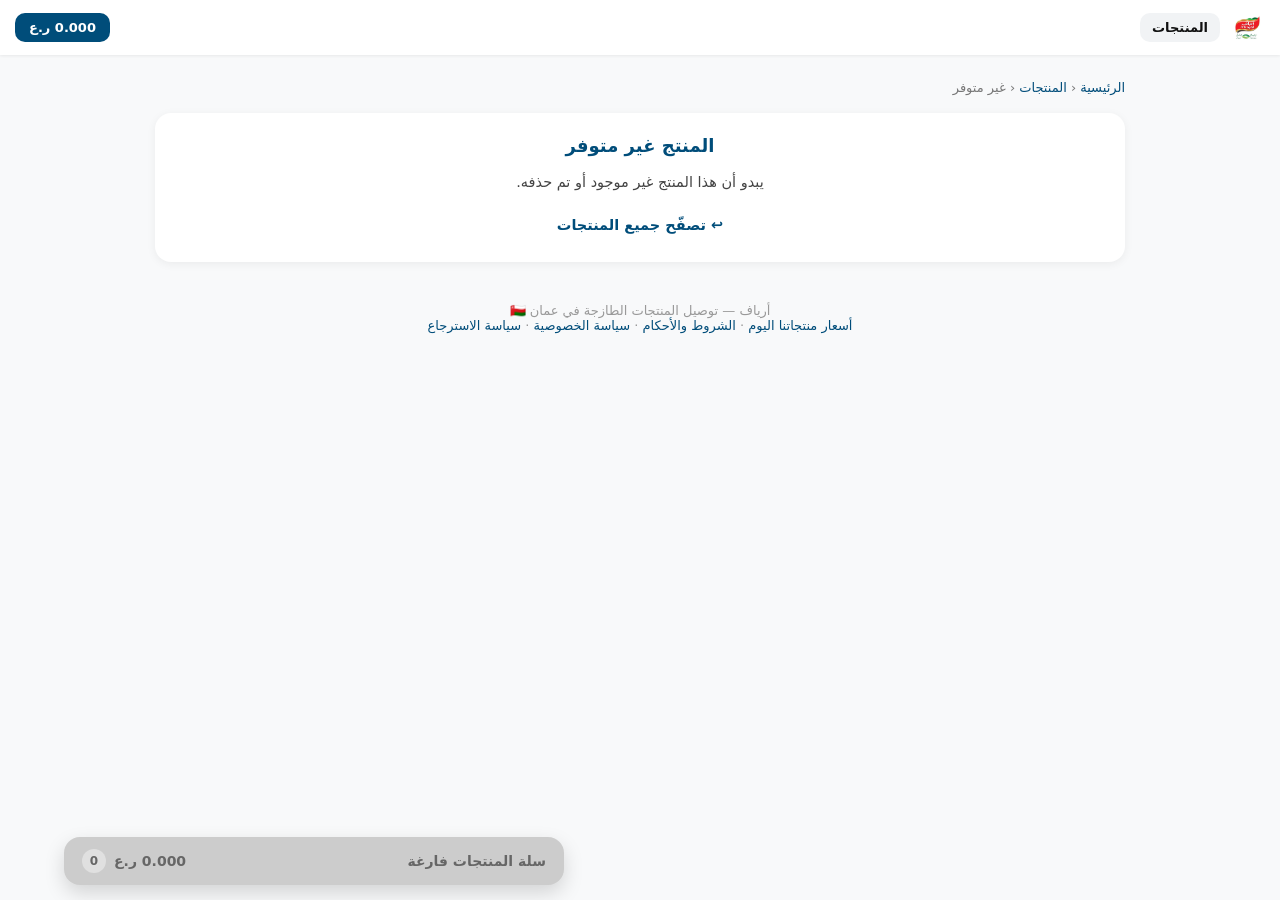
==== commit 212077a2: "Use Firestore as the only product source" ====
--- a/product/index.html
+++ b/product/index.html
@@ -200,99 +200,7 @@
 
 <script>
 // نسخة مدمجة من الكتالوج: عرض فوري بلا انتظار الشبكة، ثم تُزامَن من Firestore
-const defaultProducts = [
-    { _id: 'S1OG6OdRczZ759QvIwOE', name: 'صدور دجاج فيليه 500 غرام', desc: 'صدور دجاج فيليه طازجة عالية الجودة، طرية ومتعددة الاستخدامات. غنية بالبروتين وقليلة الدهون، مثالية للشوي أو الطبخ أو إضافتها إلى وصفاتك المفضلة.', price: '26.500', img: '/assets/images/products/64cfaf4f58a04ba1.webp' },
-    { _id: 'nwN3f1m8eHN95QnaHN1d', name: 'أفخاذ دجاج (درام ستيك) 500 غرام', desc: 'أفخاذ دجاج طازجة بلحم طري وطعم غني. غنية بالبروتين، مثالية للشوي والتحميص والقلي ولجميع وصفات العائلة اليومية.', price: '14.750', img: '/assets/images/products/bca1d85d40df473d.webp' },
-    { _id: 'ojP5ioggS4Hfm76S4rj8', name: 'قوانص دجاج 500 غرام', desc: 'قوانص دجاج طازجة بقوام غني وطعم مميز. غنية بالبروتين، مثالية للقلي والتحمير واليخنات والأطباق التقليدية.', price: '11.750', img: '/assets/images/products/75ea36470623ad14.webp' },
-    { _id: 'r4o9smkxTUTCrY8Kjr6X', name: 'دجاج كامل طازج 1000 غرام', desc: 'دجاج كامل طازج بلحم طري وطعم غني لوجبات العائلة. غني بالبروتين ومعبأ بعناية للحفاظ على الطزاجة، مثالي للشوي والتحميص والقلي.', price: '22.500', img: '/assets/images/products/cbe97a395f35b126.webp' },
-    { _id: 'iSPmE4PFDKIRRRCLv43G', name: 'قلوب دجاج 500 غرام', desc: 'قلوب دجاج طازجة بقوام غني وطعم مميز. غنية بالبروتين والحديد، مثالية للقلي والشوي والتحمير وتنويع الأطباق اليومية.', price: '12.750', img: '/assets/images/products/212a369aa60c300c.webp' },
-    { _id: 'fulPUMvwYKAcGFkuGrwS', name: 'كبود دجاج 500 غرام', desc: 'كبود دجاج طازجة منتقاة بعناية، بقوام غني وطعم مميز. غنية بالبروتين والحديد، مثالية للأطباق التقليدية والوجبات المنزلية.', price: '13.750', img: '/assets/images/products/f6fcfd0275e816df.webp' },
-    { _id: 'YdZ5l5oWQGqAbjaQrBXH', name: 'دجاج مفروم طازج 500 غرام', desc: 'دجاج مفروم طازج مُحضّر بعناية لسهولة الاستخدام في المطبخ. غني بالبروتين وسهل الطبخ، مثالي للبرغر والكفتة والمعكرونة والحشوات.', price: '14.000', img: '/assets/images/products/87ca2f7cca251524.webp' },
-    { _id: 'gIRO1c2bue7PkfhvYWmT', name: 'رقاب دجاج 500 غرام', desc: 'رقاب دجاج طازجة، مثالية للشوربات واليخنات والمرق المنزلي.', price: '3.750', img: '/assets/images/products/9d244cb5327126b8.webp' },
-    { _id: '2giQrXHcHC2BoQCIV52r', name: 'شيش طاووق 500 غرام', desc: 'شيش طاووق من صدور دجاج طازجة متبّلة بخلطة بهارات شهية. غني بالبروتين وسهل التحضير، مثالي للشوي والسندويشات والوجبات اليومية.', price: '25.000', img: '/assets/images/products/38431670b251e798.webp' },
-    { _id: 'mHK5OnnfOR2pURPpfVMU', name: 'فخذ دجاج (ورك) 500 غرام', desc: 'أفخاذ دجاج (ورك) طازجة بلحم طري وطعم غني. غنية بالبروتين، مثالية للشوي والتحميص والقلي.', price: '9.000', img: '/assets/images/products/246a6301544d55ba.webp' },
-    { _id: 'v2eqxAnbTBdQSpM59tcz', name: 'أرجل دجاج كاملة 500 غرام', desc: 'أرجل دجاج كاملة طازجة بلحم طري وطعم غني. غنية بالبروتين ومعبأة بعناية للحفاظ على الطزاجة، مثالية للشوي والتحميص والقلي.', price: '11.750', img: '/assets/images/products/8892553fd32c058f.webp' },
-    { _id: 'zBnczV6WWUpklL42kKXo', name: 'أجنحة دجاج كاملة 500 غرام', desc: 'أجنحة دجاج كاملة طازجة بلحم طري وطعم غني. غنية بالبروتين، مثالية للشوي والتحميص والقلي وللجمعات.', price: '8.250', img: '/assets/images/products/9fe5e74d5141593f.webp' },
-    { _id: 'XCrjoFobwOwdnoiolWA3', name: 'دجاج صغير طازج 600 غرام × 2', desc: 'دجاج صغير طازج بلحم طري وطعم غني لوجبات العائلة. غني بالبروتين ومعبأ بعناية للحفاظ على الطزاجة، مثالي للشوي والتحميص والقلي.', price: '28.000', img: '/assets/images/products/db50fe6795304556.webp' },
-    { _id: 'dzEQfqLvrBFKQbrIx6Z3', name: 'مكعبات صدور دجاج 500 غرام', desc: 'مكعبات من صدور دجاج طازجة عالية الجودة، مقطّعة لسهولة التحضير. غنية بالبروتين وقليلة الدهون، مثالية للكاري والسلطات والمعكرونة والوجبات السريعة.', price: '27.000', img: '/assets/images/products/3204f9bb42f1b1d9.webp' },
-    { _id: 'MlDtoYnnlmdP4PDaVQ6m', name: 'شرائح صدور دجاج 500 غرام', desc: 'شرائح من صدور دجاج طازجة عالية الجودة، جاهزة للطبخ السريع. غنية بالبروتين وقليلة الدهون، مثالية للراب والسلطات والسندويشات.', price: '27.500', img: '/assets/images/products/cc6eff5716136ee2.webp' },
-    { _id: 'ncNAjbtkatqvUJFevht0', name: 'أقدام دجاج 500 غرام', desc: 'أقدام دجاج طازجة غنية بالبروتين، خيار صحي ومفيد لحيواناتك الأليفة. تساهم في صحة الأسنان والمفاصل وتوفّر مضغاً لذيذاً ومشبعاً.', price: '5.000', img: '/assets/images/products/04a1783b7126810d.webp' },
-    { _id: 'MSfCKnEELL2xBqaIPXV6', name: 'قطع دجاج مشكّلة 1000 غرام', desc: 'قطع دجاج مشكّلة طازجة بلحم طري وطعم غني. غنية بالبروتين، مثالية للشوي والتحميص والقلي.', price: '14.250', img: '/assets/images/products/0b6afac1582cc4f7.webp' },
-    { _id: 'xKksGeNI20AZ3JaBieGe', name: 'نصف دجاج متبّل باربكيو 500 غرام', desc: 'نصف دجاج طازج متبّل بخلطة الباربكيو المدخّنة. غني بالبروتين وجاهز للطبخ، مثالي للشوي والتحميص ووجبات العائلة.', price: '14.000', img: '/assets/images/products/79b0d502728e1235.webp' },
-    { _id: 'jUQF3UXPvkRFpnSyt5jW', name: 'نصف دجاج متبّل مظبي 500 غرام', desc: 'نصف دجاج طازج متبّل ببهارات المظبي الأصيلة بطعم مدخّن غني مستوحى من المطبخ التقليدي. غني بالبروتين وجاهز للطبخ.', price: '14.000', img: '/assets/images/products/89275693f7ff0f65.webp' },
-    { _id: 'GNLnKqUMgh5yh3cAl0z0', name: 'أفخاذ دجاج متبّلة باربكيو 500 غرام', desc: 'أفخاذ دجاج طازجة متبّلة بخلطة الباربكيو المدخّنة. غنية بالبروتين وجاهزة للطبخ، مثالية للشوي والتحميص.', price: '14.250', img: '/assets/images/products/5d53c059ff94313e.webp' },
-    { _id: 'uExSYxQ3rQJkdMG5Vcl5', name: 'أجنحة دجاج متبّلة باربكيو 500 غرام', desc: 'أجنحة دجاج طازجة متبّلة بخلطة الباربكيو المدخّنة. غنية بالبروتين وجاهزة للطبخ، مثالية للشوي وللجمعات.', price: '11.000', img: '/assets/images/products/66be65de5ea520e3.webp' },
-    { _id: 'RTEWF6TOZGgNk6iwKMjs', name: 'صدور دجاج فيليه متبّلة برياني 500 غرام', desc: 'صدور دجاج فيليه طازجة متبّلة ببهارات البرياني العطرية بطعم غني وتقليدي. غنية بالبروتين وجاهزة للطبخ.', price: '29.250', img: '/assets/images/products/2ff885eb8b669009.webp' },
-    { _id: 'qCGbphRfdncA1oUsoe1i', name: 'نصف دجاج متبّل برياني 500 غرام', desc: 'نصف دجاج طازج متبّل ببهارات البرياني العطرية. غني بالبروتين وجاهز للطبخ، مثالي لوجبات العائلة.', price: '14.000', img: '/assets/images/products/f02c02162c1c017d.webp' },
-    { _id: 'M8iemWZzu5ZnZJz5gPAx', name: 'أرجل دجاج متبّلة برياني 500 غرام', desc: 'أرجل دجاج طازجة متبّلة ببهارات البرياني العطرية. غنية بالبروتين وجاهزة للطبخ.', price: '11.500', img: '/assets/images/products/0b3475d325f934cc.webp' },
-    { _id: '2TOHeov8FLhYAA2ynWl2', name: 'شيش طاووق متبّل برياني 500 غرام', desc: 'شيش طاووق من صدور دجاج طازجة متبّل ببهارات البرياني العطرية. غني بالبروتين وجاهز للطبخ، مثالي للشوي.', price: '27.750', img: '/assets/images/products/8a9b4ec13451ced9.webp' },
-    { _id: 'cDaciF4hRMmlzmFMUwRU', name: 'صدور دجاج فيليه متبّلة مظبي 500 غرام', desc: 'صدور دجاج فيليه طازجة متبّلة ببهارات المظبي الأصيلة بطعم مدخّن غني. غنية بالبروتين وجاهزة للطبخ.', price: '29.250', img: '/assets/images/products/07788c3fe76e4c40.webp' },
-    { _id: 'zjqLtpH7uhKoQdvajyvf', name: 'أفخاذ دجاج متبّلة مظبي 500 غرام', desc: 'أفخاذ دجاج طازجة متبّلة ببهارات المظبي الأصيلة بطعم مدخّن غني. غنية بالبروتين وجاهزة للطبخ.', price: '14.250', img: '/assets/images/products/3a8ed432ad0aa57a.webp' },
-    { _id: 'TZBpgXT7FVlqGFlbPMLz', name: 'أرجل دجاج متبّلة مظبي 500 غرام', desc: 'أرجل دجاج طازجة متبّلة ببهارات المظبي الأصيلة. غنية بالبروتين وجاهزة للطبخ، مثالية للشوي والتحميص.', price: '11.500', img: '/assets/images/products/9138a9671d3d7b53.webp' },
-    { _id: 'WwQsdYnU0RJLFueBaSgW', name: 'شيش طاووق متبّل مظبي 500 غرام', desc: 'شيش طاووق من صدور دجاج طازجة متبّل ببهارات المظبي الأصيلة بطعم مدخّن غني. غني بالبروتين وجاهز للطبخ.', price: '27.750', img: '/assets/images/products/60dad38de03199a1.webp' },
-    { _id: 'ZyqvUxpFP70rPQWN6QWS', name: 'شيش طاووق متبّل حار 500 غرام', desc: 'شيش طاووق من صدور دجاج طازجة متبّل بخلطة بهارات حارة وغنية. غني بالبروتين وجاهز للطبخ، مثالي للشوي والراب.', price: '27.750', img: '/assets/images/products/cf43edec84a46f3d.webp' },
-    { _id: 'Tlr3lRKO1oTBmNIoWHEf', name: 'صدور دجاج فيليه متبّلة باربكيو 500 غرام', desc: 'صدور دجاج فيليه طازجة متبّلة بخلطة الباربكيو المدخّنة. غنية بالبروتين وجاهزة للطبخ، مثالية للشوي والسندويشات.', price: '29.250', img: '/assets/images/products/684549406577a1ab.webp' },
-    { _id: 'ZIWEF0fXSx9iHAVf3Ap7', name: 'أرجل دجاج متبّلة باربكيو 500 غرام', desc: 'أرجل دجاج طازجة متبّلة بخلطة الباربكيو المدخّنة. غنية بالبروتين وجاهزة للطبخ.', price: '11.500', img: '/assets/images/products/56205362ebc1ba9b.webp' },
-    { _id: 'VMn7JqE4VqSqBX2CZEaI', name: 'شيش طاووق متبّل باربكيو 500 غرام', desc: 'شيش طاووق من صدور دجاج طازجة متبّل بخلطة الباربكيو المدخّنة. غني بالبروتين وجاهز للطبخ.', price: '27.750', img: '/assets/images/products/b4b7f408aadec921.webp' },
-    { _id: '2OlfKFXBb8Ix4odms5no', name: 'أفخاذ دجاج متبّلة برياني 500 غرام', desc: 'أفخاذ دجاج طازجة متبّلة ببهارات البرياني العطرية. غنية بالبروتين وجاهزة للطبخ.', price: '14.250', img: '/assets/images/products/ed1ae07dcfc0f9ea.webp' },
-    { _id: '3sN35Kfkvl7rIg7yQJ5K', name: 'أجنحة دجاج متبّلة برياني 500 غرام', desc: 'أجنحة دجاج طازجة متبّلة ببهارات البرياني العطرية. غنية بالبروتين وجاهزة للطبخ.', price: '11.000', img: '/assets/images/products/7e7dda183fd0fbc0.webp' },
-    { _id: 'BuUqggzb6flHbU8EBbMl', name: 'أجنحة دجاج متبّلة مظبي 500 غرام', desc: 'أجنحة دجاج طازجة متبّلة ببهارات المظبي الأصيلة بطعم مدخّن غني. غنية بالبروتين وجاهزة للطبخ.', price: '11.000', img: '/assets/images/products/21fb68da81b99e92.webp' },
-    { _id: '11cg05LrMLWZRzOn3T36', name: 'صدور دجاج فيليه متبّلة حار 500 غرام', desc: 'صدور دجاج فيليه طازجة متبّلة بخلطة بهارات حارة وغنية. غنية بالبروتين وجاهزة للطبخ.', price: '29.250', img: '/assets/images/products/2e6d75f9f697e4e6.webp' },
-    { _id: 'xPKT6UC9yPzmN8KsdroX', name: 'أفخاذ دجاج متبّلة حار 500 غرام', desc: 'أفخاذ دجاج طازجة متبّلة بخلطة بهارات حارة. غنية بالبروتين وجاهزة للطبخ.', price: '14.250', img: '/assets/images/products/bcf67738ace8e0cf.webp' },
-    { _id: '8xI3wehKM0FQRwBHt8y7', name: 'نصف دجاج متبّل حار 500 غرام', desc: 'نصف دجاج طازج متبّل بخلطة بهارات حارة وغنية. غني بالبروتين وجاهز للطبخ.', price: '14.000', img: '/assets/images/products/659b861b76e28535.webp' },
-    { _id: '438jfz1qDUbNRG3ngqee', name: 'أرجل دجاج متبّلة حار 500 غرام', desc: 'أرجل دجاج طازجة متبّلة بخلطة بهارات حارة. غنية بالبروتين وجاهزة للطبخ.', price: '11.500', img: '/assets/images/products/998a5b3bb5804244.webp' },
-    { _id: 'acSJbYZKMRB1bXYxHZOQ', name: 'أجنحة دجاج متبّلة حار 500 غرام', desc: 'أجنحة دجاج طازجة متبّلة بخلطة بهارات حارة. غنية بالبروتين وجاهزة للطبخ.', price: '11.000', img: '/assets/images/products/83b4480d7674f006.webp' },
-    { _id: 'Eusox1P1ltl5fbNJRBwf', name: 'صدور دجاج فيليه متبّلة تندوري 500 غرام', desc: 'صدور دجاج فيليه طازجة متبّلة ببهارات التندوري التقليدية بطعم أصيل وغني. غنية بالبروتين وجاهزة للطبخ.', price: '29.250', img: '/assets/images/products/9725d7a022d69dc2.webp' },
-    { _id: 'CzUrwn0OcXdKFajpma9O', name: 'أرجل دجاج متبّلة تندوري 500 غرام', desc: 'أرجل دجاج طازجة متبّلة ببهارات التندوري التقليدية. غنية بالبروتين وجاهزة للطبخ.', price: '11.500', img: '/assets/images/products/c2f478bb4ff61367.webp' },
-    { _id: 'ry7W8ywklZbC5tHanmSD', name: 'أفخاذ دجاج متبّلة تندوري 500 غرام', desc: 'أفخاذ دجاج طازجة متبّلة ببهارات التندوري التقليدية. غنية بالبروتين وجاهزة للطبخ.', price: '14.250', img: '/assets/images/products/93ef0fb0967f9bbc.webp' },
-    { _id: 'QFpUF8aYHzpecq23JOm3', name: 'نصف دجاج متبّل تندوري 500 غرام', desc: 'نصف دجاج طازج متبّل ببهارات التندوري التقليدية بطعم أصيل. غني بالبروتين وجاهز للطبخ.', price: '14.000', img: '/assets/images/products/b0a4a2cc0f3eed50.webp' },
-    { _id: 'srIMYbsS8Y5BOj3c8E08', name: 'شيش طاووق متبّل تندوري 500 غرام', desc: 'شيش طاووق من صدور دجاج طازجة متبّل ببهارات التندوري التقليدية. غني بالبروتين وجاهز للطبخ.', price: '27.750', img: '/assets/images/products/70d030c6b9655b53.webp' },
-    { _id: 'SwIAAhG8hYqcDZ4mY6Qs', name: 'أجنحة دجاج متبّلة تندوري 500 غرام', desc: 'أجنحة دجاج طازجة متبّلة ببهارات التندوري التقليدية. غنية بالبروتين وجاهزة للطبخ.', price: '11.000', img: '/assets/images/products/d5596fe61eaf9ddf.webp' },
-    { _id: 'hvF6THoRILY8BNU1OrNP', name: 'دجاج كامل طازج 800 غرام', desc: 'دجاج كامل طازج بلحم طري وطعم غني لوجبات العائلة. غني بالبروتين ومعبأ بعناية للحفاظ على الطزاجة، مثالي للشوي والتحميص والقلي.', price: '18.000', img: '/assets/images/products/7d11a6bb00898616.webp' },
-    { _id: 'Mwb10LM3jGOYjKqdFh26', name: 'دجاج كامل طازج 900 غرام', desc: 'دجاج كامل طازج بلحم طري وطعم غني لوجبات العائلة. غني بالبروتين ومعبأ بعناية للحفاظ على الطزاجة، مثالي للشوي والتحميص والقلي.', price: '20.250', img: '/assets/images/products/d3686bb3c96a408b.webp' },
-    { _id: 'fuFrz7w7SQ0TYkld2Pmn', name: 'دجاج كامل طازج 1100 غرام', desc: 'دجاج كامل طازج بلحم طري وطعم غني لوجبات العائلة. غني بالبروتين ومعبأ بعناية للحفاظ على الطزاجة، مثالي للشوي والتحميص والقلي.', price: '24.750', img: '/assets/images/products/ed94349197d7ea66.webp' },
-    { _id: 'R5Ii05AQssGu4Jlfw3He', name: 'دجاج كامل طازج 1200 غرام', desc: 'دجاج كامل طازج بلحم طري وطعم غني لوجبات العائلة. غني بالبروتين ومعبأ بعناية للحفاظ على الطزاجة، مثالي للشوي والتحميص والقلي.', price: '27.000', img: '/assets/images/products/8ad8c7f8bf4d83c2.webp' },
-    { _id: '4iPz3a1y016ckh0MsuOX', name: 'دجاج كامل طازج 1300 غرام', desc: 'دجاج كامل طازج بلحم طري وطعم غني لوجبات العائلة. غني بالبروتين ومعبأ بعناية للحفاظ على الطزاجة، مثالي للشوي والتحميص والقلي.', price: '29.000', img: '/assets/images/products/97a32529db9999fd.webp' },
-    { _id: 'usvJD2SJq9gdXR6vvNoe', name: 'دجاج كامل طازج 1400 غرام', desc: 'دجاج كامل طازج بلحم طري وطعم غني لوجبات العائلة. غني بالبروتين ومعبأ بعناية للحفاظ على الطزاجة، مثالي للشوي والتحميص والقلي.', price: '31.000', img: '/assets/images/products/48b9a5996c6edf44.webp' },
-    { _id: 'd0CvubG0NKn0pAsknDGS', name: 'دجاج صغير طازج 500 غرام × 2', desc: 'دجاج صغير طازج بلحم طري وطعم غني لوجبات العائلة. غني بالبروتين ومعبأ بعناية للحفاظ على الطزاجة، مثالي للشوي والتحميص والقلي.', price: '24.000', img: '/assets/images/products/d217128b266786a2.webp' },
-    { _id: 'ZjGj6gmJlhoCScgAttlP', name: 'دجاج صغير طازج 400 غرام × 2', desc: 'دجاج صغير طازج بلحم طري وطعم غني لوجبات العائلة. غني بالبروتين ومعبأ بعناية للحفاظ على الطزاجة، مثالي للشوي والتحميص والقلي.', price: '22.500', img: '/assets/images/products/c3fe73d3048c7729.webp' },
-    { _id: 'm2Pf9KYt1JIwJjrc6SOS', name: 'صدر دجاج كامل 500 غرام', desc: 'صدر دجاج كامل طازج بلحم طري وطعم غني طبيعي. غني بالبروتين وقليل الدهون، مثالي للشوي والتحميص والطبخ الصحي.', price: '15.000', img: '/assets/images/products/2aa94c3be73d9d62.webp' },
-    { _id: 'gwFgP8G7vuEEo8s62Xk6', name: 'دجاج بلدي طازج حر الرعي 800 غرام', desc: 'دجاج بلدي طازج حر الرعي، مُربّى طبيعياً بدون مضادات حيوية، بلحم طري وطعم غني. غني بالبروتين عالي الجودة وأوميغا 3 والسيلينيوم، ومعبأ بعناية للحفاظ على الطزاجة.', price: '52.000', img: '/assets/images/products/b816ae625da69759.webp' },
-    { _id: 'p0TVEPaua57zo8ql3XRP', name: 'دجاج بلدي طازج حر الرعي 900 غرام', desc: 'دجاج بلدي طازج حر الرعي، مُربّى طبيعياً بدون مضادات حيوية، بلحم طري وطعم غني. غني بالبروتين عالي الجودة وأوميغا 3 والسيلينيوم، ومعبأ بعناية للحفاظ على الطزاجة.', price: '58.500', img: '/assets/images/products/c00af4b7bb16893c.webp' },
-    { _id: '7lnkdv6L6LBlfViq13jr', name: 'دجاج بلدي طازج حر الرعي 1000 غرام', desc: 'دجاج بلدي طازج حر الرعي، مُربّى طبيعياً بدون مضادات حيوية، بلحم طري وطعم غني. غني بالبروتين عالي الجودة وأوميغا 3 والسيلينيوم، ومعبأ بعناية للحفاظ على الطزاجة.', price: '65.000', img: '/assets/images/products/17b801e55832a21f.webp' },
-    { _id: 'hI6aVb5QYPVvgHEP2qzi', name: 'دجاج بلدي طازج حر الرعي 1100 غرام', desc: 'دجاج بلدي طازج حر الرعي، مُربّى طبيعياً بدون مضادات حيوية، بلحم طري وطعم غني. غني بالبروتين عالي الجودة وأوميغا 3 والسيلينيوم، ومعبأ بعناية للحفاظ على الطزاجة.', price: '71.500', img: '/assets/images/products/8f1ef65748999603.webp' },
-    { _id: 'o5gVM6nWCFAnBxdSj3Ed', name: 'جلد دجاج 1000 غرام', desc: 'جلد دجاج طازج درجة أولى 1000 غرام.', price: '5.000', img: '/assets/images/products/51b596d4dd0e24c6.webp' },
-    { _id: 'L0rG80hTYW0XTv7o82X5', name: 'دجاج كامل طازج 700 غرام', desc: 'دجاج كامل طازج بلحم طري وطعم غني لوجبات العائلة. غني بالبروتين ومعبأ بعناية للحفاظ على الطزاجة، مثالي للشوي والتحميص والقلي.', price: '15.400', img: '/assets/images/products/22d438afda50f3fe.webp' },
-    { _id: 'MPYGGEpQ3Bn8Qyug87mN', name: 'دجاج كامل مدخّن 1100 غرام', desc: 'دجاج كامل مدخّن جاهز للأكل ساخناً أو بارداً. مُحضّر من دجاج طازج ومدخّن بالخشب الطبيعي لطعم غني وقوام طري. غني بالبروتين، مثالي للوجبات السريعة والسندويشات والسلطات.', price: '37.050', img: '/assets/images/products/5ac57e2d83e5eebf.webp' },
-    { _id: 'jgt4EnqbJ04saLNKhZ9w', name: 'دجاج كامل مدخّن 800 غرام', desc: 'دجاج كامل مدخّن 800 غرام، جاهز للأكل ساخناً أو بارداً.', price: '27.550', img: '/assets/images/products/5b69b3cc52db624c.webp' },
-    { _id: 'AbT6V1AfooDiRwOgezVk', name: 'دجاج كامل مدخّن 1000 غرام', desc: 'دجاج كامل مدخّن جاهز للأكل ساخناً أو بارداً. مُحضّر من دجاج طازج ومدخّن بالخشب الطبيعي لطعم غني وقوام طري. غني بالبروتين، مثالي للوجبات السريعة والسندويشات والسلطات.', price: '34.200', img: '/assets/images/products/edd350ca76035a82.webp' },
-    { _id: 'o2Z2TKocqgQCcXmgOU5z', name: 'دجاج كامل طازج 1000 غرام - حجم كبير', desc: 'دجاج كامل طازج بلحم طري وطعم غني لوجبات العائلة. غني بالبروتين ومعبأ بعناية للحفاظ على الطزاجة، مثالي للشوي والتحميص والقلي.', price: '25.000', img: '/assets/images/products/22d438afda50f3fe.webp' },
-    { _id: 'loesbyo7vHo9InRezI1g', name: 'عسل السدر الكويتي المميز 500 غرام', desc: 'بوكس 500 غرام', price: '20.000', img: '/assets/images/products/0c8c1ee5d479af63.webp' },
-    { _id: 'flkFwemf1bycshXSv2AJ', name: 'عسل السدر الكويتي المميز 250 غرام', desc: '250 غرام', price: '10.000', img: '/assets/images/products/49001983e7f062e3.webp' },
-    { _id: '21rBvYjGHYuU7e05merX', name: 'عرض 50 عصفور التين', desc: 'بوكس 50 عصفور تين درجة أولى حجم كبير.', price: '7.000', img: '/assets/images/teen-50.jpg' },
-    { _id: 'chNFHFvTno27Rni4dA3k', name: 'تمر خلاص جامبو', desc: 'بوكس 8 كيلو', price: '3.960', img: '/assets/images/products/6788ecc768d939f1.webp' },
-    { _id: 'xIKpzPzXEb4vyqb56tkq', name: 'حمام زاجل - بوكس 20 حمامة', desc: 'بوكس 20 حمامه وزن 750 غرام', price: '12.000', img: '/assets/images/products/93a934c2e2679fac.webp' },
-    { _id: 'p9mSIOsF32G0cilWQnvt', name: 'حمام زاجل - بوكس 10 حمامات', desc: 'بوكس 10 حمامات وزن 750 غرام', price: '8.000', img: '/assets/images/products/93a934c2e2679fac.webp' },
-    { _id: '5cfFS0nEJ8E6zVLtONSc', name: 'تين اخضر العبدلي الفاخر', desc: 'بوكس 3 كيلو', price: '3.500', img: '/assets/images/products/effb0bf6403e9c9a.webp' },
-    { _id: '3dJVqXNWYIAS9qOjamCA', name: 'سمك البلطي', desc: 'بوكس 5 كيلو', price: '8.000', img: '/assets/images/products/464d07923446889b.webp' },
-    { _id: '9kO1qx9xwOQxaUPIWIJe', name: 'بيض دجاج عربي', desc: '3 اطباق', price: '7.000', img: '/assets/images/products/2c4404c7422c6f9b.webp' },
-    { _id: 'v7flepe09O840aJcMmlw', name: 'عرض تمر الصقعي الملكي', desc: 'بوكس 8 كيلو تمر صقعي ملكي فاخر.', price: '3.500', img: '/assets/images/sakey-5.jpg' },
-    { _id: 'YFQkJbigZpNIO63IZtAv', name: 'عرض التين الأخضر الفاخر', desc: 'بوكس 5 كيلو تين أخضر فاخر.', price: '3.500', img: '/assets/images/teen-3.jpg' },
-    { _id: 'aYLUz1zdzt7RWRkuyJlI', name: 'عرض تمر الخلاص المكبوس', desc: 'بوكس 8 كيلو تمر الخلاص المكبوس درجة أولى.', price: '3.960', img: '/assets/images/khals-8.jpg' },
-    { _id: 'hL12T9KFTb15dqYivRLk', name: 'عرض ربيان 10 كيلو - حجم متوسط', desc: '10 كيلو ربيان النعيرية حجم متوسط', price: '8.000', img: '/assets/images/products/9d347f7215403ff3.webp' },
-    { _id: 'NevFP4IX6CIN7N85sGhz', name: 'عرض ربيان 10 كيلو - حجم كبير', desc: '10 كيلو ربيان  النعيرية حجم كبير', price: '10.000', img: '/assets/images/products/9d347f7215403ff3.webp' },
-    { _id: 'IE3CVwu8yYLa4yGaIyZX', name: 'عرض كل الكويت الجديد', desc: '10 كيلو روبيان عماني جامبو طازج.', price: '5.000', img: '/assets/images/kuwaiti-jumbo-robian-10kg-new.jpg' },
-    { _id: 'mYacbAoh78n05fBn5RRu', name: 'عرض 5 بطات فرنسي', desc: 'بوكس 5 بطات فرنسي عمر 4 - 5 شهور.', price: '10.000', img: '/assets/images/batt-5.jpg' },
-    { _id: '3Y318d2q1lRijCweDZgD', name: 'عرض 10 بطات فرنسي', desc: 'بوكس 10 بطات فرنسي عمر 4 - 5 شهور.', price: '20.000', img: '/assets/images/batt-10.jpg' },
-    { _id: 'x1LoJzT5vmlKGcyhUwX4', name: 'بطة فرنسي', desc: 'بطة فرنسي عمر 4 - 5 شهور.', price: '4.000', img: '/assets/images/batt-1.jpg' },
-    { _id: 'Rwyqq8v6uSVT74YmJcJu', name: 'بوكس 5 حمامات', desc: 'بوكس 5 حمامات - طازج وزن 750 جرام.', price: '4.000', img: '/assets/images/hamam-10.jpg' },
-    { _id: 'mkGyZByzrDeR02tLPN5N', name: 'بوكس 10 حمامات', desc: 'بوكس 10 حمامات - طازج وزن 750 جرام.', price: '8.000', img: '/assets/images/hamam-10.jpg' },
-    { _id: 'sAXD2bZ5XETmiamlktPX', name: 'بوكس 20 حمامة', desc: 'بوكس 20 حمامات - طازج وزن 750 جرام.', price: '12.000', img: '/assets/images/hamam-20.jpg' },
-    { _id: 'vEEfaaVImuwesArw5h2A', name: 'بوكس 10 حمامات زاجل', desc: 'بوكس 10 حمامات زاجل - طازج وزن 850 جرام.', price: '8.000', img: '/assets/images/zagel-10.jpg' },
-    { _id: 'Lz6Q4CKw5ITfSGRnGXs3', name: 'البوكس الصغير - سمك البلطي', desc: 'بوكس سمك بلطي طازج 5 كيلو.', price: '12.000', img: '/assets/images/bolti-5.jpg' },
-    { _id: 'fDwe1T8XsLL1rHh7eD5Q', name: 'البوكس الكبير - سمك البلطي', desc: 'بوكس سمك بلطي طازج 10 كيلو.', price: '20.000', img: '/assets/images/bolti-10.jpg' },
-    { _id: 'UJtUaF9LJvmMJZlYwDX2', name: 'بوكس 10 دجاج عربي ساسو', desc: 'بوكس 10 دجاجات عربي ساسو - طازج وزن 1000 - 1300 جرام.', price: '20.000', img: '/assets/images/saso-8.jpg' }
-];
+
 
 let currentProduct = null;
 let productIndex = -1;
@@ -461,33 +369,36 @@
     if (count > 0) window.location.href = '/cartepage.html';
 }
 
-// تحميل المنتجات: نسخة مدمجة فوراً، ثم Firestore (مع متابعة لحظية)
+// تُعرض تفاصيل المنتجات من مجموعة Firestore products فقط.
 document.addEventListener('DOMContentLoaded', async function () {
     calculateTotal();
+    try {
+        localStorage.removeItem('allProducts');
+        localStorage.removeItem('allProductsCurrency');
+    } catch (e) {}
 
     const id = productIdFromPath();
-    const cached = JSON.parse(localStorage.getItem('allProducts') || 'null');
-    const local = (cached && cached.length) ? cached : defaultProducts;
-    const localHit = findProduct(local, id);
-    if (localHit) renderProduct(localHit, local);
-
-    if (typeof window.storeGetProducts === 'function') {
-        try {
-            const fresh = await window.storeGetProducts();
-            const hit = findProduct(fresh, id);
-            if (hit) renderProduct(hit, fresh);
-            else if (!localHit) showNotFound();
-        } catch (e) {
-            if (!localHit) showNotFound();
-        }
-    } else if (!localHit) {
+    if (!id || typeof window.storeGetProducts !== 'function') {
+        showNotFound();
+        return;
+    }
+
+    try {
+        const products = await window.storeGetProducts();
+        const list = Array.isArray(products) ? products : [];
+        const hit = findProduct(list, id);
+        if (hit) renderProduct(hit, list);
+        else showNotFound();
+    } catch (e) {
         showNotFound();
     }
 
     if (typeof window.storeWatchProducts === 'function') {
         window.storeWatchProducts(function (items) {
-            const hit = findProduct(items, id);
-            if (hit) renderProduct(hit, items);
+            const list = Array.isArray(items) ? items : [];
+            const hit = findProduct(list, id);
+            if (hit) renderProduct(hit, list);
+            else showNotFound();
         });
     }
 });
